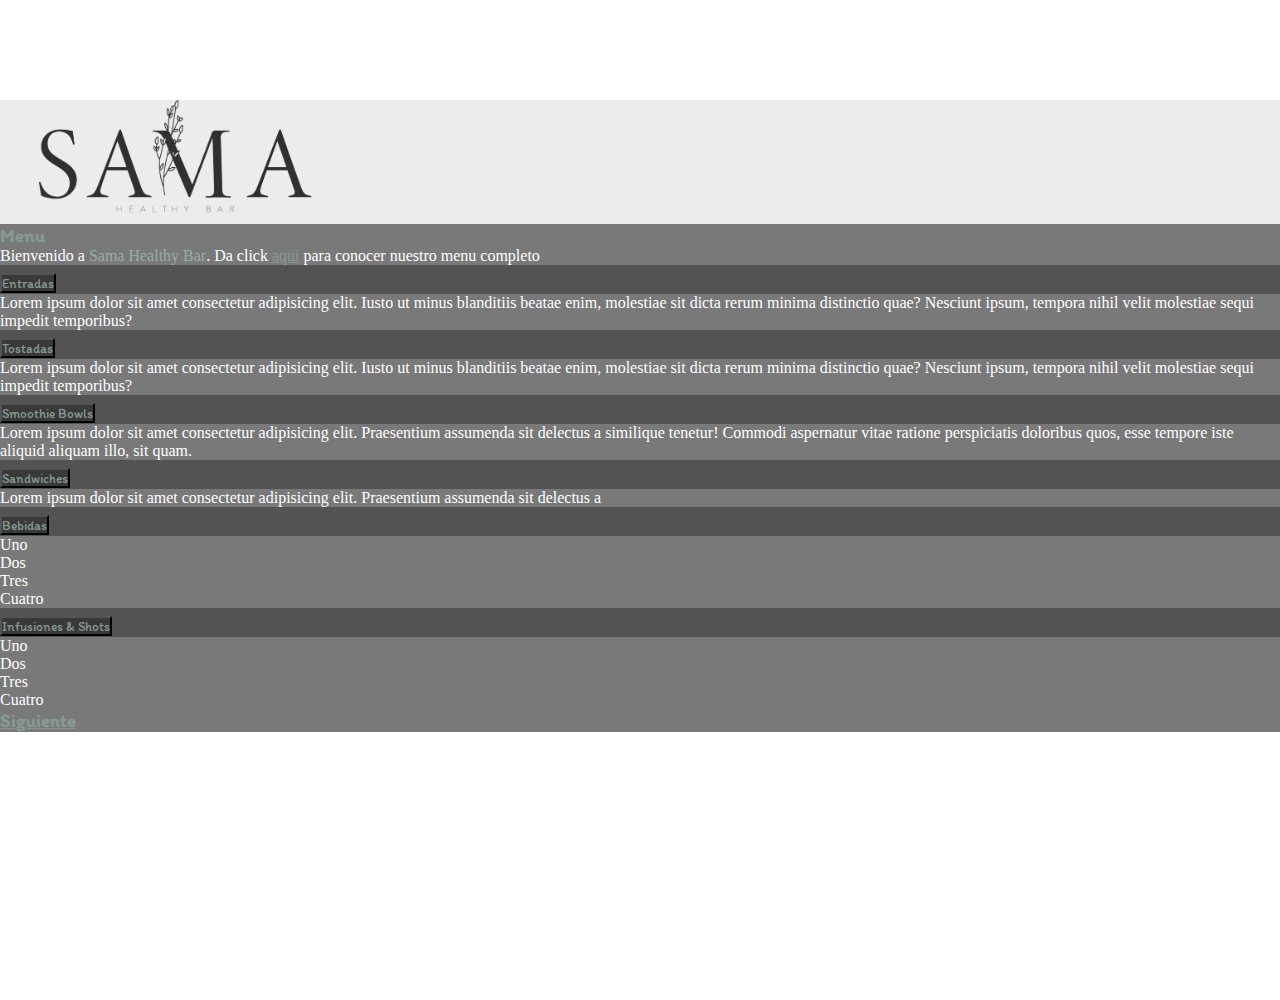
==== index.html @ 4bb94ba0 "Adding box" ====
<!DOCTYPE html>
<html lang="en">
<head>
    <meta charset="UTF-8">
    <meta http-equiv="X-UA-Compatible" content="IE=edge">
    <meta name="viewport" content="width=device-width, initial-scale=1.0">
    <!-- TITLE BAR ICON -->
    <link rel = "icon" href ="images/global_images/logo_sama.png" type = "image/x-icon">
    <link href="https://cdn.jsdelivr.net/npm/bootstrap@5.0.0/dist/css/bootstrap.min.css" rel="stylesheet" integrity="sha384-wEmeIV1mKuiNpC+IOBjI7aAzPcEZeedi5yW5f2yOq55WWLwNGmvvx4Um1vskeMj0" crossorigin="anonymous">
    <script src="https://cdn.jsdelivr.net/npm/bootstrap@5.0.0/dist/js/bootstrap.bundle.min.js" integrity="sha384-p34f1UUtsS3wqzfto5wAAmdvj+osOnFyQFpp4Ua3gs/ZVWx6oOypYoCJhGGScy+8" crossorigin="anonymous"></script>
    <link rel="stylesheet" href="alternative/alt_menu.css">
    <title>Sama Healthy Bar</title>
</head>
<body>
  <section class="col-12 d-flex justify-content-center align-items-center">
    <div class="accordion col-11 col-md-6 col-lg-4 rounded " id="accordionExample">

      <div class="accordion-item logo">
        <img
          src="images/global_images/sama_logo.png"
          class="card-img-top"
          height="120px"
          alt="..."
        />
      </div>

      <div class="accordion-item d-flex col-12 flex-row flex-wrap justify-content-center">
        <h3 class="accordion-header col-11 my-2">Menu</h3>
        <p class="mx-3">
          Bienvenido a <strong class="fw-bold">Sama Healthy Bar</strong>. Da click <a class="text-decoration-none fw-bold" href="menu_sama.pdf" target="_blank">aqui</a>
        para conocer nuestro menu completo
        </p>
      </div>

      <div class="accordion-item">
        <h2 class="accordion-header" id="headingOne">
          <button class="accordion-button collapsed" type="button" data-bs-toggle="collapse" data-bs-target="#collapseOne" aria-expanded="false" aria-controls="collapseOne">
            Entradas <span class="glyphicon glyphicon-menu-down"></span>
          </button>
        </h2>
        <div id="collapseOne" class="accordion-collapse collapse" aria-labelledby="headingOne" data-bs-parent="#accordionExample">
          <div class="accordion-body">
            <p>Lorem ipsum dolor sit amet consectetur adipisicing elit. Iusto ut minus blanditiis beatae enim, molestiae sit dicta
              rerum minima distinctio quae? Nesciunt ipsum, tempora nihil velit molestiae sequi impedit temporibus?</p>
          </div>
        </div>
      </div>

      <div class="accordion-item">
        <h2 class="accordion-header" id="headingTwo">
          <button class="accordion-button collapsed" type="button" data-bs-toggle="collapse" data-bs-target="#collapseTwo" aria-expanded="false" aria-controls="collapseTwo">
            Tostadas <span class="glyphicon glyphicon-menu-down"></span>
          </button>
        </h2>
        <div id="collapseTwo" class="accordion-collapse collapse" aria-labelledby="headingTwo" data-bs-parent="#accordionExample">
          <div class="accordion-body">
            <p>Lorem ipsum dolor sit amet consectetur adipisicing elit. Iusto ut minus blanditiis beatae enim, molestiae sit dicta
              rerum minima distinctio quae? Nesciunt ipsum, tempora nihil velit molestiae sequi impedit temporibus?</p>
          </div>
        </div>
      </div>

      <div class="accordion-item">
        <h2 class="accordion-header" id="headingThree">
          <button class="accordion-button collapsed" type="button" data-bs-toggle="collapse" data-bs-target="#collapseThree" aria-expanded="false" aria-controls="collapseThree">
            Smoothie Bowls
          </button>
        </h2>
        <div id="collapseThree" class="accordion-collapse collapse" aria-labelledby="headingThree" data-bs-parent="#accordionExample">
          <div class="accordion-body">
            <p>Lorem ipsum dolor sit amet consectetur adipisicing elit. Praesentium assumenda sit delectus a similique tenetur!
              Commodi aspernatur vitae ratione perspiciatis doloribus quos, esse tempore iste aliquid aliquam illo, sit quam.</p>
          </div>
        </div>
      </div>

      <div class="accordion-item">
        <h2 class="accordion-header" id="headingFour">
          <button class="accordion-button collapsed" type="button" data-bs-toggle="collapse" data-bs-target="#collapseFour" aria-expanded="false" aria-controls="collapseFour">
            Sandwiches
          </button>
        </h2>
        <div id="collapseFour" class="accordion-collapse collapse" aria-labelledby="headingFour" data-bs-parent="#accordionExample">
          <div class="accordion-body">
            <p>Lorem ipsum dolor sit amet consectetur adipisicing elit. Praesentium assumenda sit delectus a </p>
          </div>
        </div>
      </div>

      <div class="accordion-item">
        <h2 class="accordion-header" id="headingFive">
          <button class="accordion-button collapsed" type="button" data-bs-toggle="collapse" data-bs-target="#collapseFive" aria-expanded="false" aria-controls="collapseFive">
            Bebidas
          </button>
        </h2>
        <div id="collapseFive" class="accordion-collapse collapse" aria-labelledby="headingFive" data-bs-parent="#accordionExample">
          <div class="accordion-body">
            <ul class="m-2 p-2">
              <li>Uno</li>
              <li>Dos</li>
              <li>Tres</li>
              <li>Cuatro</li>
            </ul>
          </div>
        </div>
      </div>

      <div class="accordion-item">
        <h2 class="accordion-header" id="headingSix">
          <button class="accordion-button collapsed" type="button" data-bs-toggle="collapse" data-bs-target="#collapseSix" aria-expanded="false" aria-controls="collapseSix">
            Infusiones & Shots
          </button>
        </h2>
        <div id="collapseSix" class="accordion-collapse collapse" aria-labelledby="headingSix" data-bs-parent="#accordionExample">
          <div class="accordion-body">
            <ul class="m-2 p-2">
              <li>Uno</li>
              <li>Dos</li>
              <li>Tres</li>
              <li>Cuatro</li>
            </ul>
          </div>
        </div>
      </div>

      <div class="accordion-item d-flex col-12 flex-row">
        <h3 class="accordion-header col-11 my-4 m-auto"> <a class="text-decoration-none" href="menu_sama.pdf" target="_blank">Siguiente</a> </h3>
      </div>
    </div>
  </section>
</body>
</html>

<!-- <div class="accordion-item">
  <h2 class="accordion-header" id="headingOne">
    <button class="accordion-button" type="button" data-bs-toggle="collapse" data-bs-target="#collapseOne" aria-expanded="true" aria-controls="collapseOne">
      Accordion Item #1
    </button>
  </h2>
  <div id="collapseOne" class="accordion-collapse collapse" aria-labelledby="headingOne" data-bs-parent="#accordionExample">
    <div class="accordion-body">
      <p>Lorem ipsum dolor, sit amet consectetur adipisicing elit. Provident suscipit tempora aut voluptatem ab illo
        consequatur ea maiores veniam autem repudiandae, placeat accusantium blanditiis esse, dolorem consequuntur sint quo
        nemo?</p>
    </div>
  </div>
</div> -->
---- alternative/alt_menu.css ----
@import url('https://fonts.googleapis.com/css2?family=Itim&display=swap');
@import url('https://fonts.googleapis.com/css2?family=Ubuntu&display=swap');


body, * {
    padding: 0;
    margin: 0;
    box-sizing: border-box;
}
body{
    background:url('../images/bg.jpg');
    background-repeat: no-repeat;
    background-attachment: fixed;
    background-size: 100% 100%;
    background-position: center ;
    max-height: auto;

}
body section{
    min-height: 100vh;
    max-height: auto;
}

body .accordion{
    margin-top: 100px;
    margin-bottom: 40px;
}

body .accordion .logo{
    background-color: rgba(255, 255, 255, 0.76) !important;
}

.accordion, .accordion-item, .accordion-item h2, .accordion-item h2 button{
    background-color:  #0000004f !important;
}
.accordion .accordion-item h2 button, .accordion .accordion-item h2, .accordion .accordion-item h3{
    color: rgb(136, 153, 147) !important;
    font-family: 'Itim', cursive !important;
}

.accordion .accordion-item  p, .accordion .accordion-item  ul li{
    color: white;
    font-weight: lighter;
}
.accordion .accordion-item  p strong{
    color: rgb(154, 173, 165) !important;
    font-weight: bolder;
}
.accordion .accordion-item a{
    color: rgb(136, 153, 147) !important;
    
}

@media only screen and (min-width: 992px){
    body{
      background: white;
    }
}
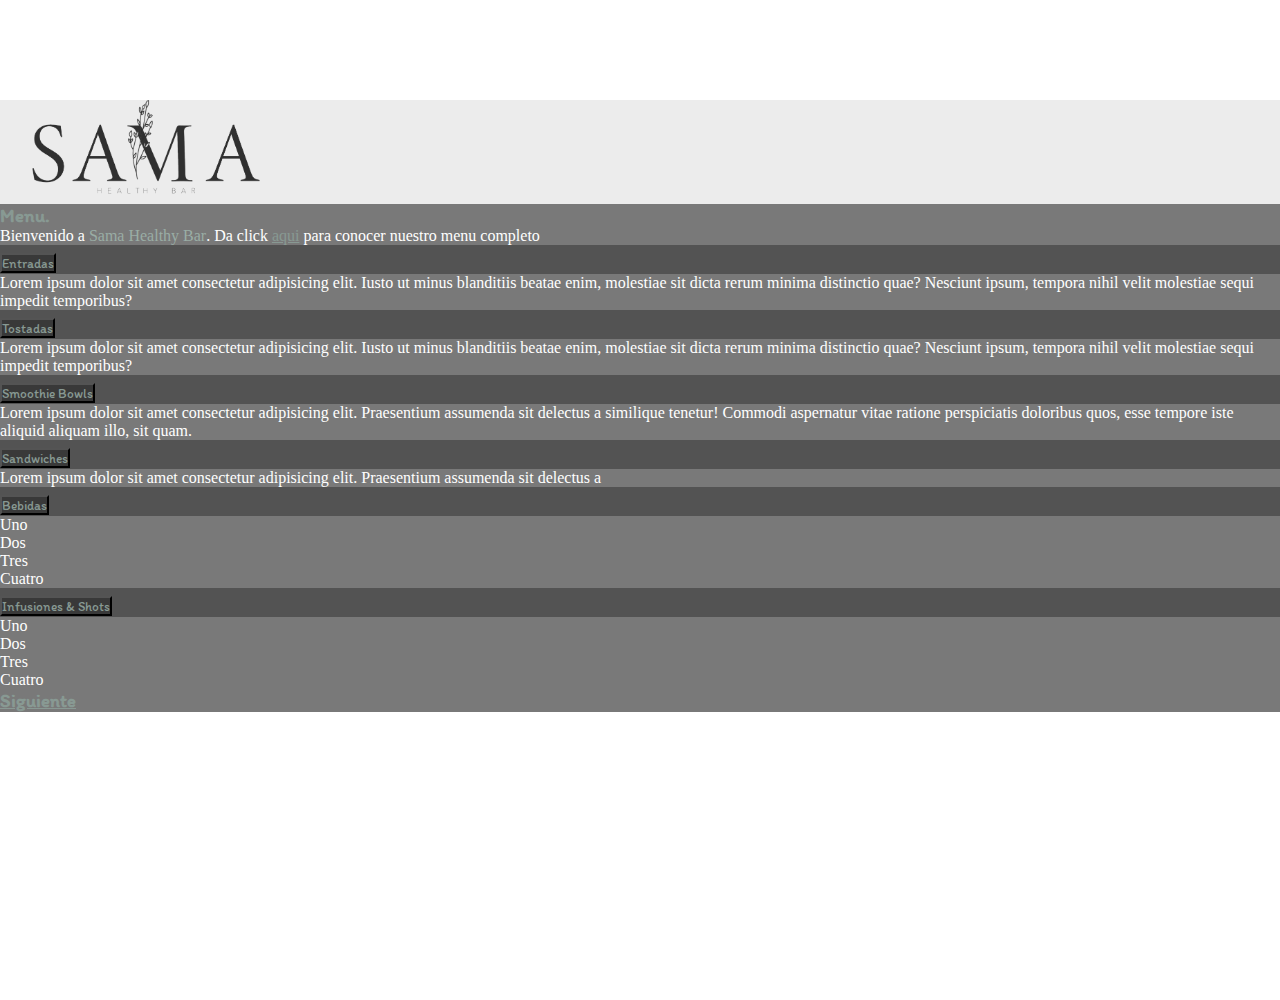
==== commit 3032b29c: "alt index" ====
--- a/index.html
+++ b/index.html
@@ -12,20 +12,20 @@
     <title>Sama Healthy Bar</title>
 </head>
 <body>
-  <section class="col-12 d-flex justify-content-center align-items-center">
-    <div class="accordion col-11 col-md-6 col-lg-4 rounded " id="accordionExample">
+  <section class="col-12 d-flex justify-content-center align-items-center border">
+    <div class="accordion col-9 col-md-6 col-lg-4 rounded-lg " id="accordionExample">
 
       <div class="accordion-item logo">
         <img
           src="images/global_images/sama_logo.png"
           class="card-img-top"
-          height="120px"
+          height="100px"
           alt="..."
         />
       </div>
 
       <div class="accordion-item d-flex col-12 flex-row flex-wrap justify-content-center">
-        <h3 class="accordion-header col-11 my-2">Menu</h3>
+        <h3 class="accordion-header col-11 my-2">Menu.</h3>
         <p class="mx-3">
           Bienvenido a <strong class="fw-bold">Sama Healthy Bar</strong>. Da click <a class="text-decoration-none fw-bold" href="menu_sama.pdf" target="_blank">aqui</a>
         para conocer nuestro menu completo
--- a/alternative/alt_menu.css
+++ b/alternative/alt_menu.css
@@ -1,7 +1,5 @@
 
 @import url('https://fonts.googleapis.com/css2?family=Itim&display=swap');
-@import url('https://fonts.googleapis.com/css2?family=Ubuntu&display=swap');
-
 
 body, * {
     padding: 0;
@@ -12,14 +10,19 @@
     background:url('../images/bg.jpg');
     background-repeat: no-repeat;
     background-attachment: fixed;
-    background-size: 100% 100%;
+    -webkit-background-attachment: fixed;
+    -moz-background-attachment: fixed;
+    -o-background-attachment: fixed;
+    background-size: cover;
+    -webkit-background-size: cover;
+    -moz-background-size: cover;
+    -o-background-size: cover;
     background-position: center ;
-    max-height: auto;
+    height: 100vh;
 
 }
 body section{
-    min-height: 100vh;
-    max-height: auto;
+    min-height: 100vh; 
 }
 
 body .accordion{
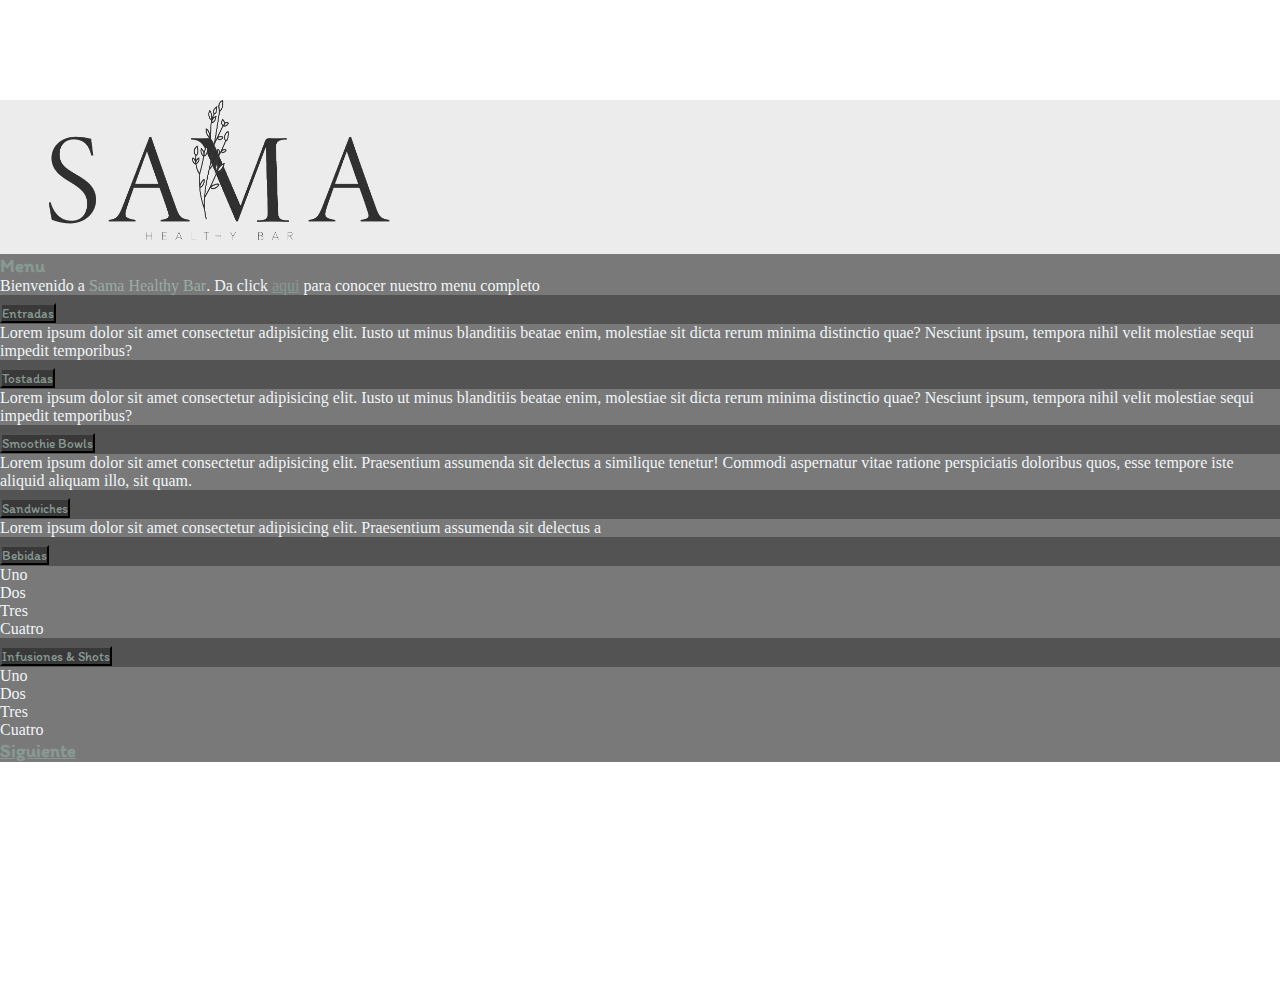
==== commit f660fc3a: "Try it" ====
--- a/index.html
+++ b/index.html
@@ -12,20 +12,19 @@
     <title>Sama Healthy Bar</title>
 </head>
 <body>
-  <section class="col-12 d-flex justify-content-center align-items-center border">
+  <section class="col-12 d-flex justify-content-center align-items-center">
     <div class="accordion col-9 col-md-6 col-lg-4 rounded-lg " id="accordionExample">
 
       <div class="accordion-item logo">
         <img
           src="images/global_images/sama_logo.png"
           class="card-img-top"
-          height="100px"
           alt="..."
         />
       </div>
 
       <div class="accordion-item d-flex col-12 flex-row flex-wrap justify-content-center">
-        <h3 class="accordion-header col-11 my-2">Menu.</h3>
+        <h3 class="accordion-header col-11 my-2">Menu</h3>
         <p class="mx-3">
           Bienvenido a <strong class="fw-bold">Sama Healthy Bar</strong>. Da click <a class="text-decoration-none fw-bold" href="menu_sama.pdf" target="_blank">aqui</a>
         para conocer nuestro menu completo
--- a/alternative/alt_menu.css
+++ b/alternative/alt_menu.css
@@ -9,20 +9,19 @@
 body{
     background:url('../images/bg.jpg');
     background-repeat: no-repeat;
+    -webkit-background-attachment: fixed;
     background-attachment: fixed;
-    -webkit-background-attachment: fixed;
     -moz-background-attachment: fixed;
     -o-background-attachment: fixed;
-    background-size: cover;
     -webkit-background-size: cover;
     -moz-background-size: cover;
     -o-background-size: cover;
+    background-size: cover;
     background-position: center ;
-    height: 100vh;
-
 }
 body section{
-    min-height: 100vh; 
+    min-height: 100vh;
+    max-height: auto;
 }
 
 body .accordion{
@@ -32,6 +31,9 @@
 
 body .accordion .logo{
     background-color: rgba(255, 255, 255, 0.76) !important;
+}
+body .accordion .logo img{
+    height: 100px;
 }
 
 .accordion, .accordion-item, .accordion-item h2, .accordion-item h2 button{
@@ -43,7 +45,7 @@
 }
 
 .accordion .accordion-item  p, .accordion .accordion-item  ul li{
-    color: white;
+    color: #F1F5F8;
     font-weight: lighter;
 }
 .accordion .accordion-item  p strong{
@@ -59,4 +61,8 @@
     body{
       background: white;
     }
+    body .accordion .logo img{
+        height: 150px;
+    }
+    
 }
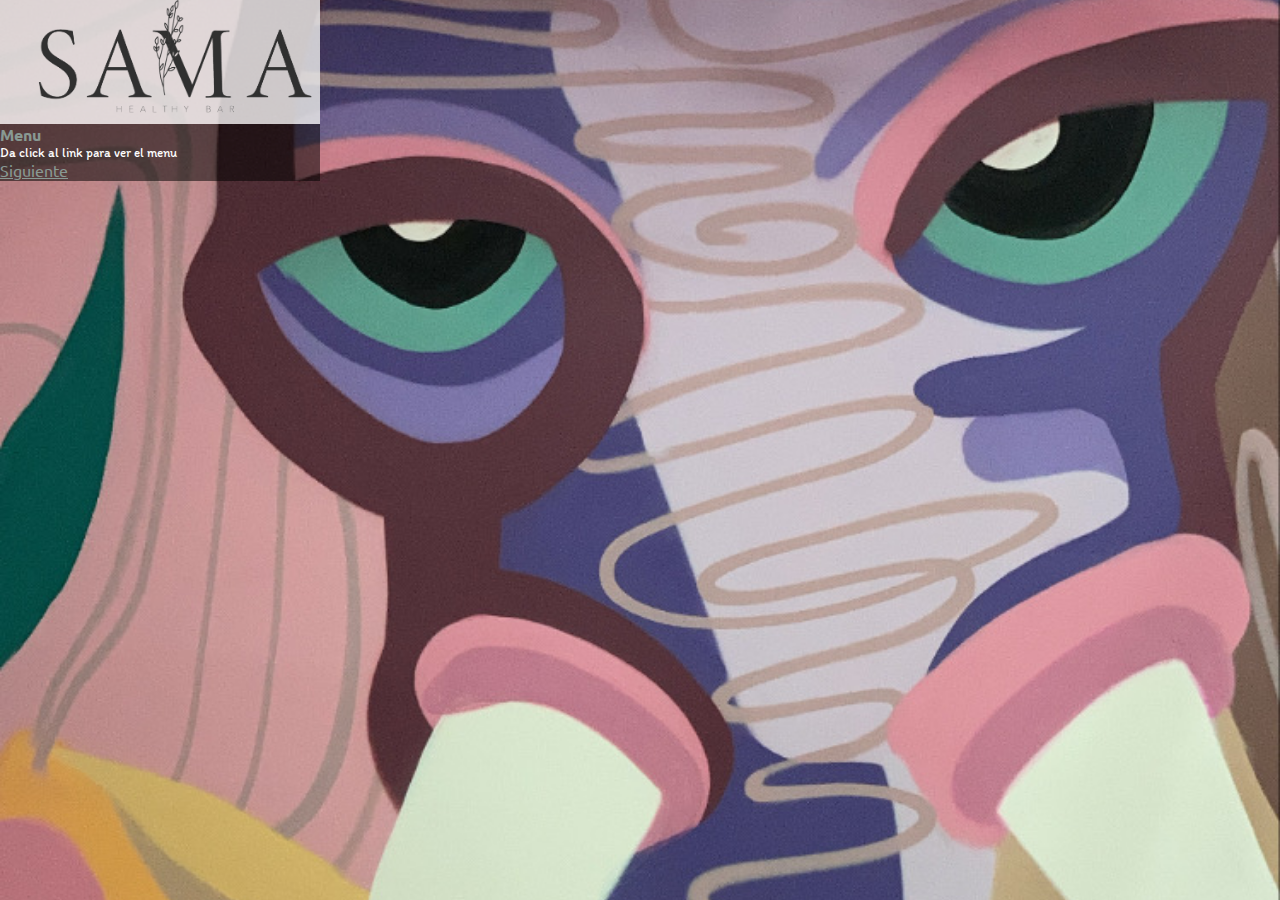
==== commit 7b61b5d2: "Basic menu" ====
--- a/index.html
+++ b/index.html
@@ -6,141 +6,110 @@
     <meta name="viewport" content="width=device-width, initial-scale=1.0">
     <!-- TITLE BAR ICON -->
     <link rel = "icon" href ="images/global_images/logo_sama.png" type = "image/x-icon">
-    <link href="https://cdn.jsdelivr.net/npm/bootstrap@5.0.0/dist/css/bootstrap.min.css" rel="stylesheet" integrity="sha384-wEmeIV1mKuiNpC+IOBjI7aAzPcEZeedi5yW5f2yOq55WWLwNGmvvx4Um1vskeMj0" crossorigin="anonymous">
-    <script src="https://cdn.jsdelivr.net/npm/bootstrap@5.0.0/dist/js/bootstrap.bundle.min.js" integrity="sha384-p34f1UUtsS3wqzfto5wAAmdvj+osOnFyQFpp4Ua3gs/ZVWx6oOypYoCJhGGScy+8" crossorigin="anonymous"></script>
-    <link rel="stylesheet" href="alternative/alt_menu.css">
+    <!-- BOOTSTRAP CDN -->
+    <link rel="stylesheet" href="https://stackpath.bootstrapcdn.com/bootstrap/5.0.0-alpha2/css/bootstrap.min.css" integrity="sha384-DhY6onE6f3zzKbjUPRc2hOzGAdEf4/Dz+WJwBvEYL/lkkIsI3ihufq9hk9K4lVoK" crossorigin="anonymous">
     <title>Sama Healthy Bar</title>
+    
+
+    <style>
+      @import url('https://fonts.googleapis.com/css2?family=Itim&display=swap');
+      @import url('https://fonts.googleapis.com/css2?family=Ubuntu&display=swap');
+
+      body, *{
+        margin: 0;
+        padding: 0;
+        box-sizing: border-box;
+      }
+      body{
+        background-image: url('images/bg.jpg');
+        background-size: cover;
+        background-repeat: no-repeat;
+        background-position: center;
+      }
+      body div section{
+        min-height: 100vh;
+        max-height: auto;
+      }
+      /* body div .bg{
+        position: absolute;
+      } */
+      div section div{
+        background-color: #0000004f !important;
+        /* color: white; */
+      }
+      div section .card .card-body h4, div section .card .card-body p{
+
+        font-family: 'Itim', cursive !important;
+      }
+      div section div ul li{
+        background-color: #0000004f  !important;
+        font-family: 'Itim', cursive;
+        font-size: 17px;
+      }
+
+      a {
+        font-family: 'Ubuntu', sans-serif !important;
+        color: rgb(136, 153, 147) !important;
+      }
+
+      a:hover{
+        color: rgb(67, 139, 133) !important;
+      }
+      
+
+      @media only screen and (min-width: 992px){
+        body div .bg{
+          width: 0;
+          height: 0;
+          display: none;
+        }
+      }
+      /* media quieries nav styles - 576px (break-point) */
+      @media only screen and (max-width: 576px){
+        body div .bg{
+          width: 100%;
+          height: 100vh;
+        }
+      }
+
+
+    </style>
+
+
 </head>
 <body>
-  <section class="col-12 d-flex justify-content-center align-items-center">
-    <div class="accordion col-9 col-md-6 col-lg-4 rounded-lg " id="accordionExample">
+  <div class="">
+    <section class="d-flex justify-content-center align-items-center">
+      <div class="card rounded" style="width: 20rem">
 
-      <div class="accordion-item logo">
-        <img
-          src="images/global_images/sama_logo.png"
-          class="card-img-top"
-          alt="..."
-        />
+          <div class="rounded" style="background-color: rgba(255, 255, 255, 0.76) !important;">
+            <img
+              src="images/global_images/sama_logo.png"
+              class="card-img-top"
+              height="120px"
+              alt="..."
+            />
+          </div>
+
+          <div class="card-body">
+            <h4 class="card-title" style="color: rgb(136, 153, 147); font-family: 'Ubuntu', sans-serif !important;">Menu</h4>
+            <p class="card-text" style="color: white; font-size: small;">
+              Da click al link para ver el menu
+            </p>
+          </div>
+          <!-- <ul class="list-group list-group-flush bg-transparent">
+            <li class="list-group-item" style="color: rgb(136, 153, 147);">Healthy food</li>
+            <li class="list-group-item" style="color: rgb(136, 153, 147);">Smoothie Bowls</li>
+            <li class="list-group-item" style="color: rgb(136, 153, 147);">Healthy Bar</li>
+          </ul> -->
+          <div class="card-body">
+            <a href="menu_sama.pdf" class="text-decoration-none color-success"  target="_blank">Siguiente</a>
+          </div>
       </div>
+    </section>
+  </div>
 
-      <div class="accordion-item d-flex col-12 flex-row flex-wrap justify-content-center">
-        <h3 class="accordion-header col-11 my-2">Menu</h3>
-        <p class="mx-3">
-          Bienvenido a <strong class="fw-bold">Sama Healthy Bar</strong>. Da click <a class="text-decoration-none fw-bold" href="menu_sama.pdf" target="_blank">aqui</a>
-        para conocer nuestro menu completo
-        </p>
-      </div>
-
-      <div class="accordion-item">
-        <h2 class="accordion-header" id="headingOne">
-          <button class="accordion-button collapsed" type="button" data-bs-toggle="collapse" data-bs-target="#collapseOne" aria-expanded="false" aria-controls="collapseOne">
-            Entradas <span class="glyphicon glyphicon-menu-down"></span>
-          </button>
-        </h2>
-        <div id="collapseOne" class="accordion-collapse collapse" aria-labelledby="headingOne" data-bs-parent="#accordionExample">
-          <div class="accordion-body">
-            <p>Lorem ipsum dolor sit amet consectetur adipisicing elit. Iusto ut minus blanditiis beatae enim, molestiae sit dicta
-              rerum minima distinctio quae? Nesciunt ipsum, tempora nihil velit molestiae sequi impedit temporibus?</p>
-          </div>
-        </div>
-      </div>
-
-      <div class="accordion-item">
-        <h2 class="accordion-header" id="headingTwo">
-          <button class="accordion-button collapsed" type="button" data-bs-toggle="collapse" data-bs-target="#collapseTwo" aria-expanded="false" aria-controls="collapseTwo">
-            Tostadas <span class="glyphicon glyphicon-menu-down"></span>
-          </button>
-        </h2>
-        <div id="collapseTwo" class="accordion-collapse collapse" aria-labelledby="headingTwo" data-bs-parent="#accordionExample">
-          <div class="accordion-body">
-            <p>Lorem ipsum dolor sit amet consectetur adipisicing elit. Iusto ut minus blanditiis beatae enim, molestiae sit dicta
-              rerum minima distinctio quae? Nesciunt ipsum, tempora nihil velit molestiae sequi impedit temporibus?</p>
-          </div>
-        </div>
-      </div>
-
-      <div class="accordion-item">
-        <h2 class="accordion-header" id="headingThree">
-          <button class="accordion-button collapsed" type="button" data-bs-toggle="collapse" data-bs-target="#collapseThree" aria-expanded="false" aria-controls="collapseThree">
-            Smoothie Bowls
-          </button>
-        </h2>
-        <div id="collapseThree" class="accordion-collapse collapse" aria-labelledby="headingThree" data-bs-parent="#accordionExample">
-          <div class="accordion-body">
-            <p>Lorem ipsum dolor sit amet consectetur adipisicing elit. Praesentium assumenda sit delectus a similique tenetur!
-              Commodi aspernatur vitae ratione perspiciatis doloribus quos, esse tempore iste aliquid aliquam illo, sit quam.</p>
-          </div>
-        </div>
-      </div>
-
-      <div class="accordion-item">
-        <h2 class="accordion-header" id="headingFour">
-          <button class="accordion-button collapsed" type="button" data-bs-toggle="collapse" data-bs-target="#collapseFour" aria-expanded="false" aria-controls="collapseFour">
-            Sandwiches
-          </button>
-        </h2>
-        <div id="collapseFour" class="accordion-collapse collapse" aria-labelledby="headingFour" data-bs-parent="#accordionExample">
-          <div class="accordion-body">
-            <p>Lorem ipsum dolor sit amet consectetur adipisicing elit. Praesentium assumenda sit delectus a </p>
-          </div>
-        </div>
-      </div>
-
-      <div class="accordion-item">
-        <h2 class="accordion-header" id="headingFive">
-          <button class="accordion-button collapsed" type="button" data-bs-toggle="collapse" data-bs-target="#collapseFive" aria-expanded="false" aria-controls="collapseFive">
-            Bebidas
-          </button>
-        </h2>
-        <div id="collapseFive" class="accordion-collapse collapse" aria-labelledby="headingFive" data-bs-parent="#accordionExample">
-          <div class="accordion-body">
-            <ul class="m-2 p-2">
-              <li>Uno</li>
-              <li>Dos</li>
-              <li>Tres</li>
-              <li>Cuatro</li>
-            </ul>
-          </div>
-        </div>
-      </div>
-
-      <div class="accordion-item">
-        <h2 class="accordion-header" id="headingSix">
-          <button class="accordion-button collapsed" type="button" data-bs-toggle="collapse" data-bs-target="#collapseSix" aria-expanded="false" aria-controls="collapseSix">
-            Infusiones & Shots
-          </button>
-        </h2>
-        <div id="collapseSix" class="accordion-collapse collapse" aria-labelledby="headingSix" data-bs-parent="#accordionExample">
-          <div class="accordion-body">
-            <ul class="m-2 p-2">
-              <li>Uno</li>
-              <li>Dos</li>
-              <li>Tres</li>
-              <li>Cuatro</li>
-            </ul>
-          </div>
-        </div>
-      </div>
-
-      <div class="accordion-item d-flex col-12 flex-row">
-        <h3 class="accordion-header col-11 my-4 m-auto"> <a class="text-decoration-none" href="menu_sama.pdf" target="_blank">Siguiente</a> </h3>
-      </div>
-    </div>
-  </section>
+      <!-- IMPORT BOOTSTRAP - SCRIPT -->
+  <script src="https://stackpath.bootstrapcdn.com/bootstrap/5.0.0-alpha2/js/bootstrap.min.js" integrity="sha384-5h4UG+6GOuV9qXh6HqOLwZMY4mnLPraeTrjT5v07o347pj6IkfuoASuGBhfDsp3d" crossorigin="anonymous"></script>
 </body>
-</html>
-
-<!-- <div class="accordion-item">
-  <h2 class="accordion-header" id="headingOne">
-    <button class="accordion-button" type="button" data-bs-toggle="collapse" data-bs-target="#collapseOne" aria-expanded="true" aria-controls="collapseOne">
-      Accordion Item #1
-    </button>
-  </h2>
-  <div id="collapseOne" class="accordion-collapse collapse" aria-labelledby="headingOne" data-bs-parent="#accordionExample">
-    <div class="accordion-body">
-      <p>Lorem ipsum dolor, sit amet consectetur adipisicing elit. Provident suscipit tempora aut voluptatem ab illo
-        consequatur ea maiores veniam autem repudiandae, placeat accusantium blanditiis esse, dolorem consequuntur sint quo
-        nemo?</p>
-    </div>
-  </div>
-</div> -->+</html>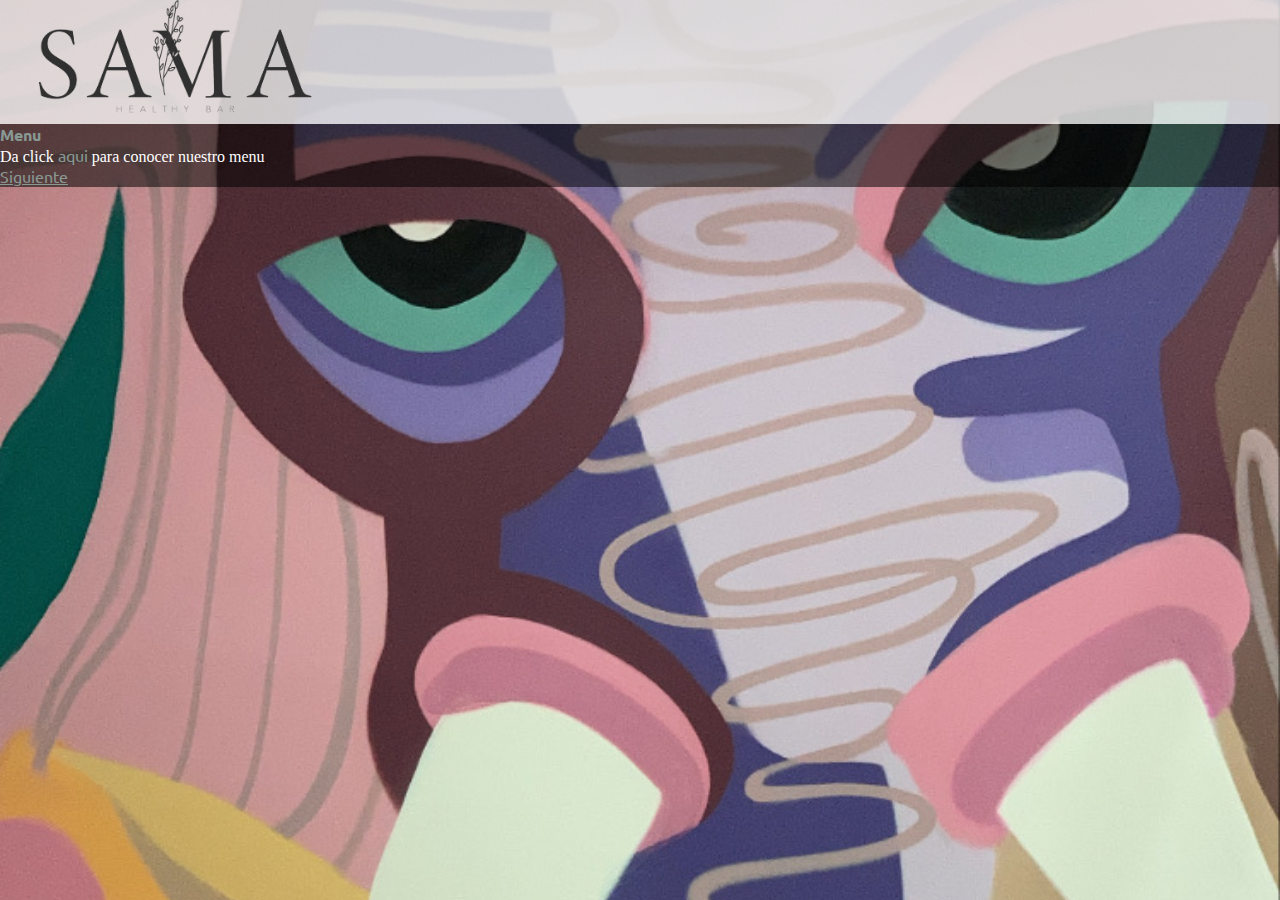
==== commit bb18fa7e: "Basic menu and pdf" ====
--- a/index.html
+++ b/index.html
@@ -37,8 +37,7 @@
         background-color: #0000004f !important;
         /* color: white; */
       }
-      div section .card .card-body h4, div section .card .card-body p{
-
+      div section .card .card-body h4{
         font-family: 'Itim', cursive !important;
       }
       div section div ul li{
@@ -47,7 +46,7 @@
         font-size: 17px;
       }
 
-      a {
+      a, b {
         font-family: 'Ubuntu', sans-serif !important;
         color: rgb(136, 153, 147) !important;
       }
@@ -80,8 +79,7 @@
 <body>
   <div class="">
     <section class="d-flex justify-content-center align-items-center">
-      <div class="card rounded" style="width: 20rem">
-
+      <div class="card rounded col-9 col-sm-6 col-md-4 col-lg-3">
           <div class="rounded" style="background-color: rgba(255, 255, 255, 0.76) !important;">
             <img
               src="images/global_images/sama_logo.png"
@@ -90,11 +88,11 @@
               alt="..."
             />
           </div>
-
+  
           <div class="card-body">
             <h4 class="card-title" style="color: rgb(136, 153, 147); font-family: 'Ubuntu', sans-serif !important;">Menu</h4>
-            <p class="card-text" style="color: white; font-size: small;">
-              Da click al link para ver el menu
+            <p class="card-text" style="color: white; font-weight: 100 !important;">
+              Da click <b>aqui</b> para conocer nuestro menu
             </p>
           </div>
           <!-- <ul class="list-group list-group-flush bg-transparent">
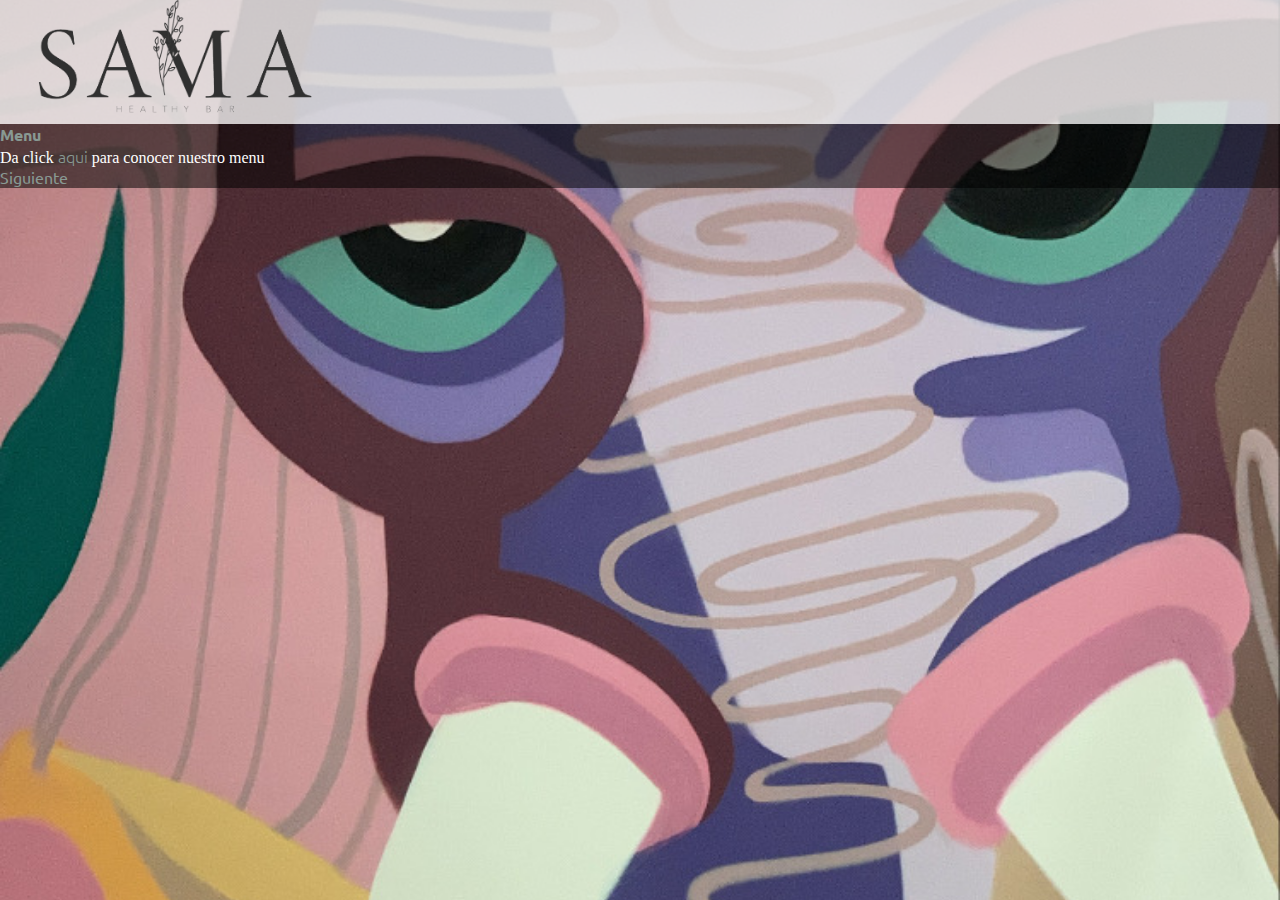
==== commit 5728782d: "index" ====
--- a/index.html
+++ b/index.html
@@ -46,9 +46,10 @@
         font-size: 17px;
       }
 
-      a, b {
+      a {
         font-family: 'Ubuntu', sans-serif !important;
         color: rgb(136, 153, 147) !important;
+        text-decoration: none;
       }
 
       a:hover{
@@ -92,7 +93,7 @@
           <div class="card-body">
             <h4 class="card-title" style="color: rgb(136, 153, 147); font-family: 'Ubuntu', sans-serif !important;">Menu</h4>
             <p class="card-text" style="color: white; font-weight: 100 !important;">
-              Da click <b>aqui</b> para conocer nuestro menu
+              Da click <a href="menu_sama.pdf" target="_blank">aqui</a> para conocer nuestro menu
             </p>
           </div>
           <!-- <ul class="list-group list-group-flush bg-transparent">
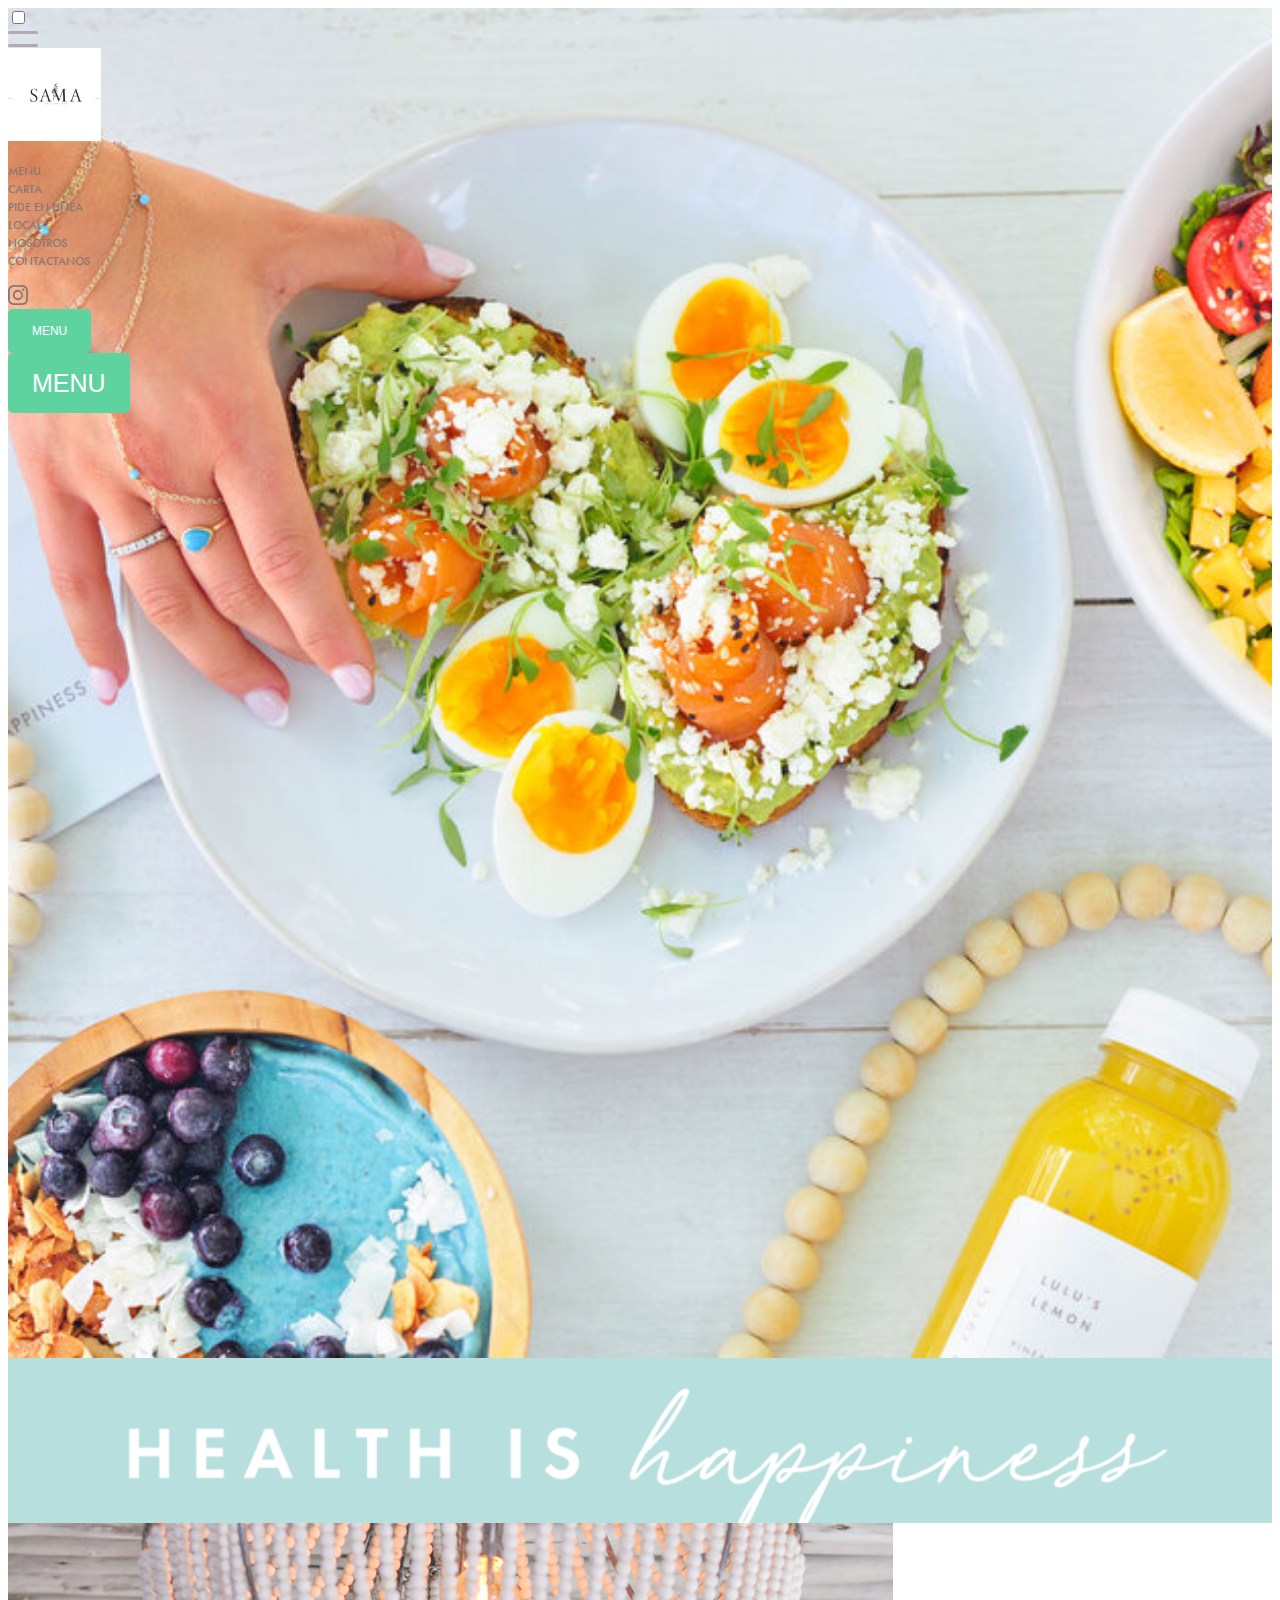
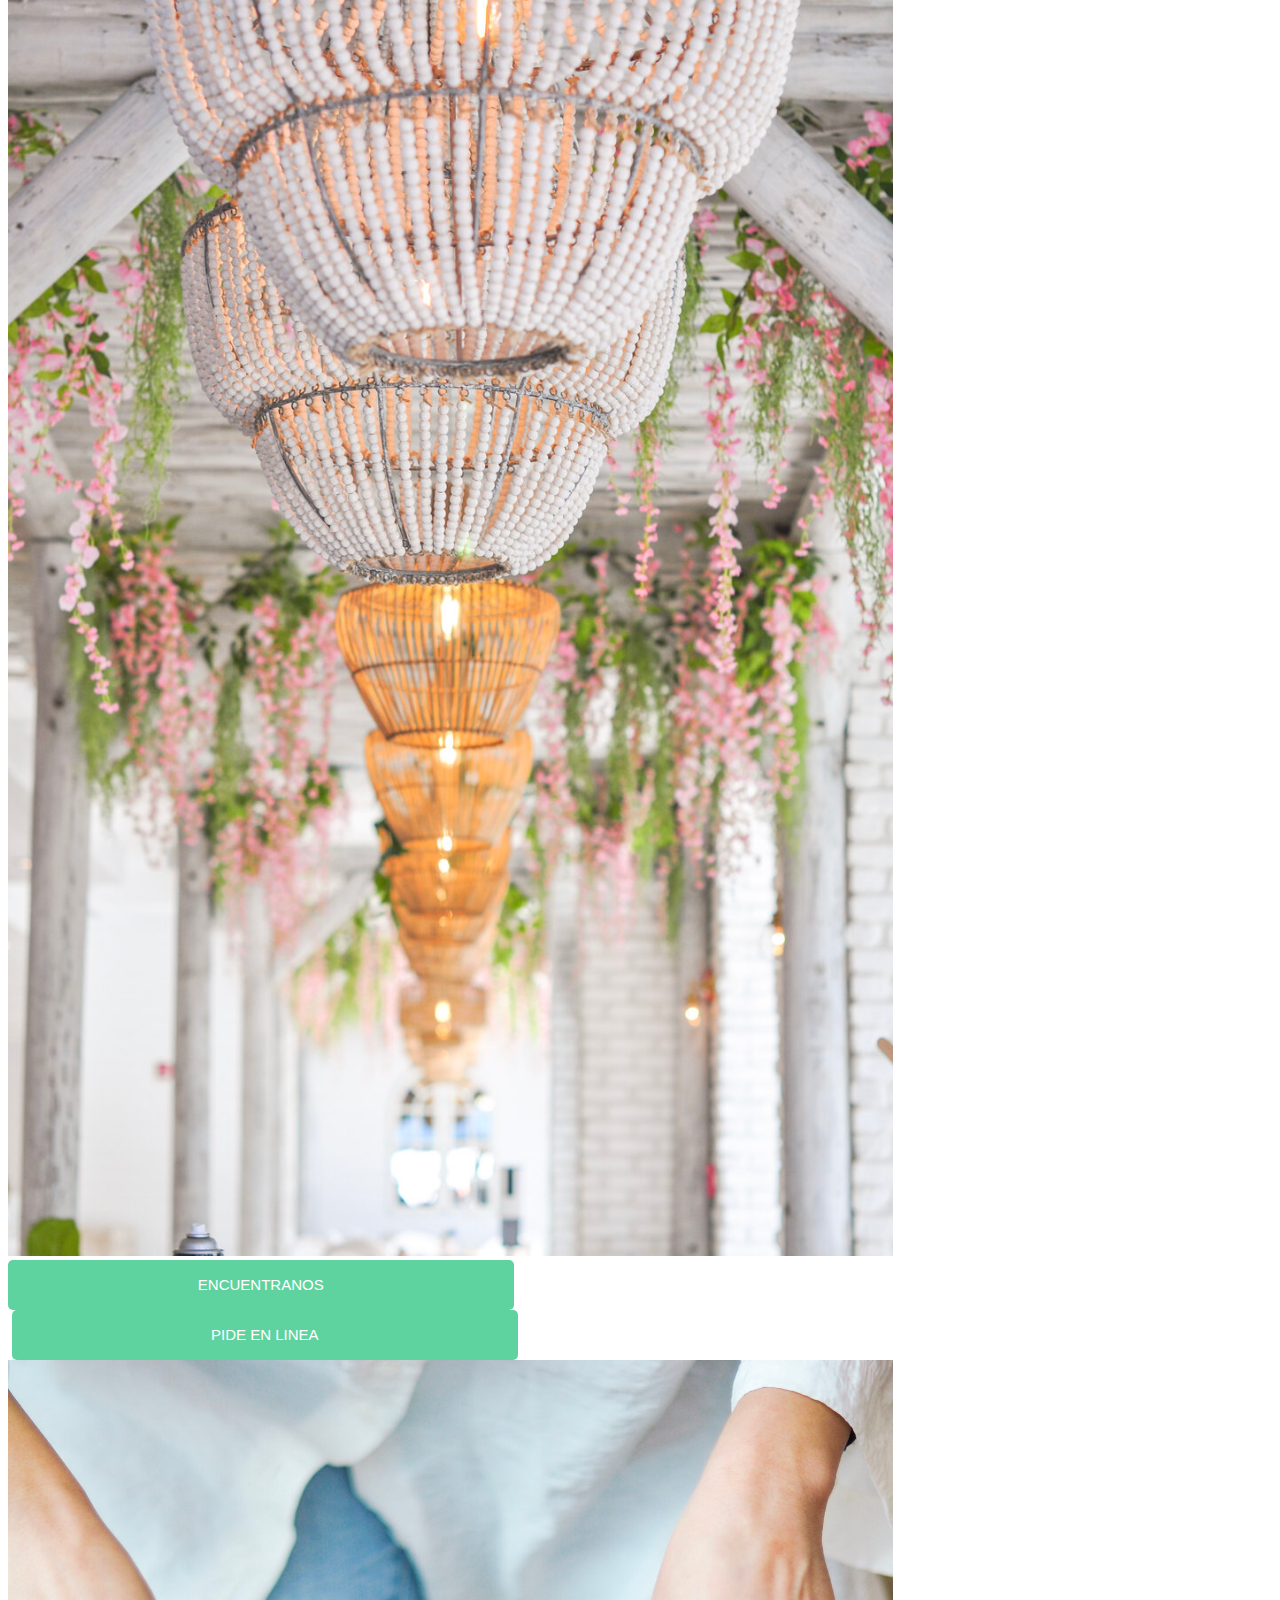
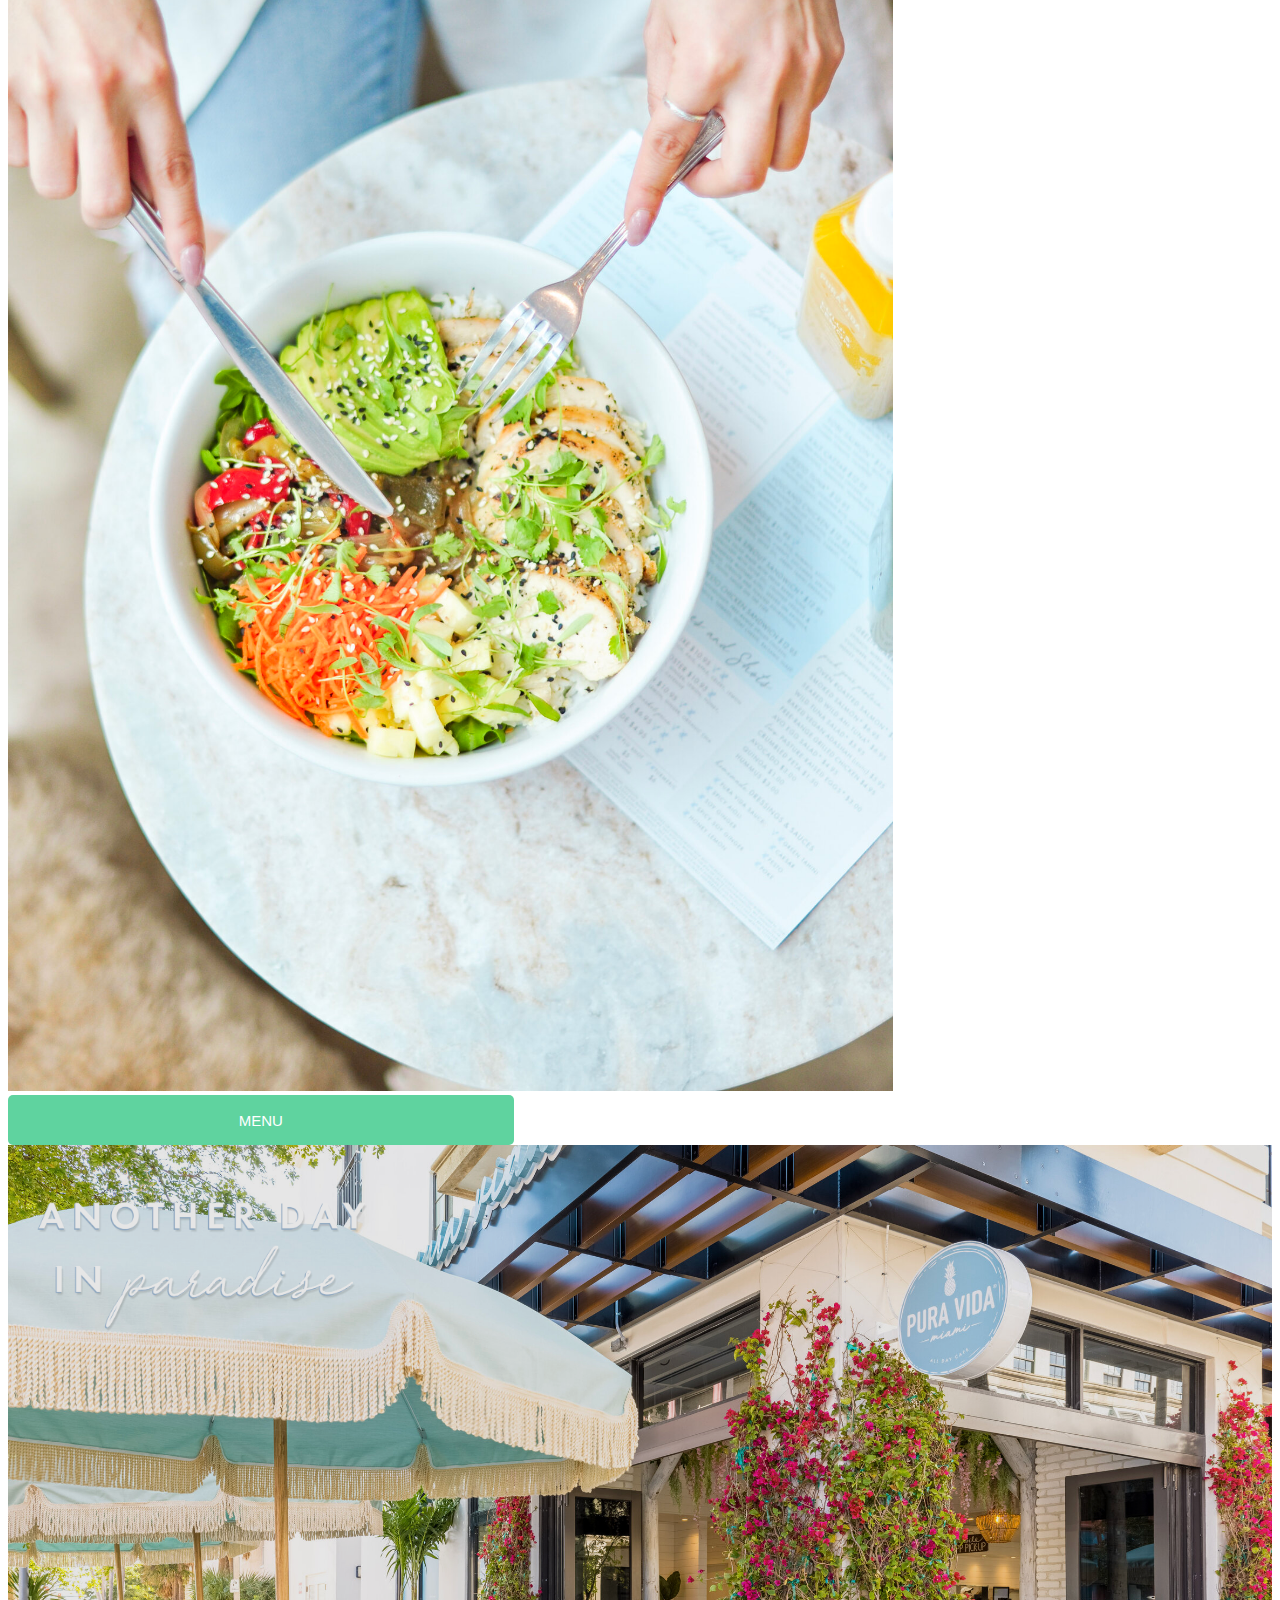
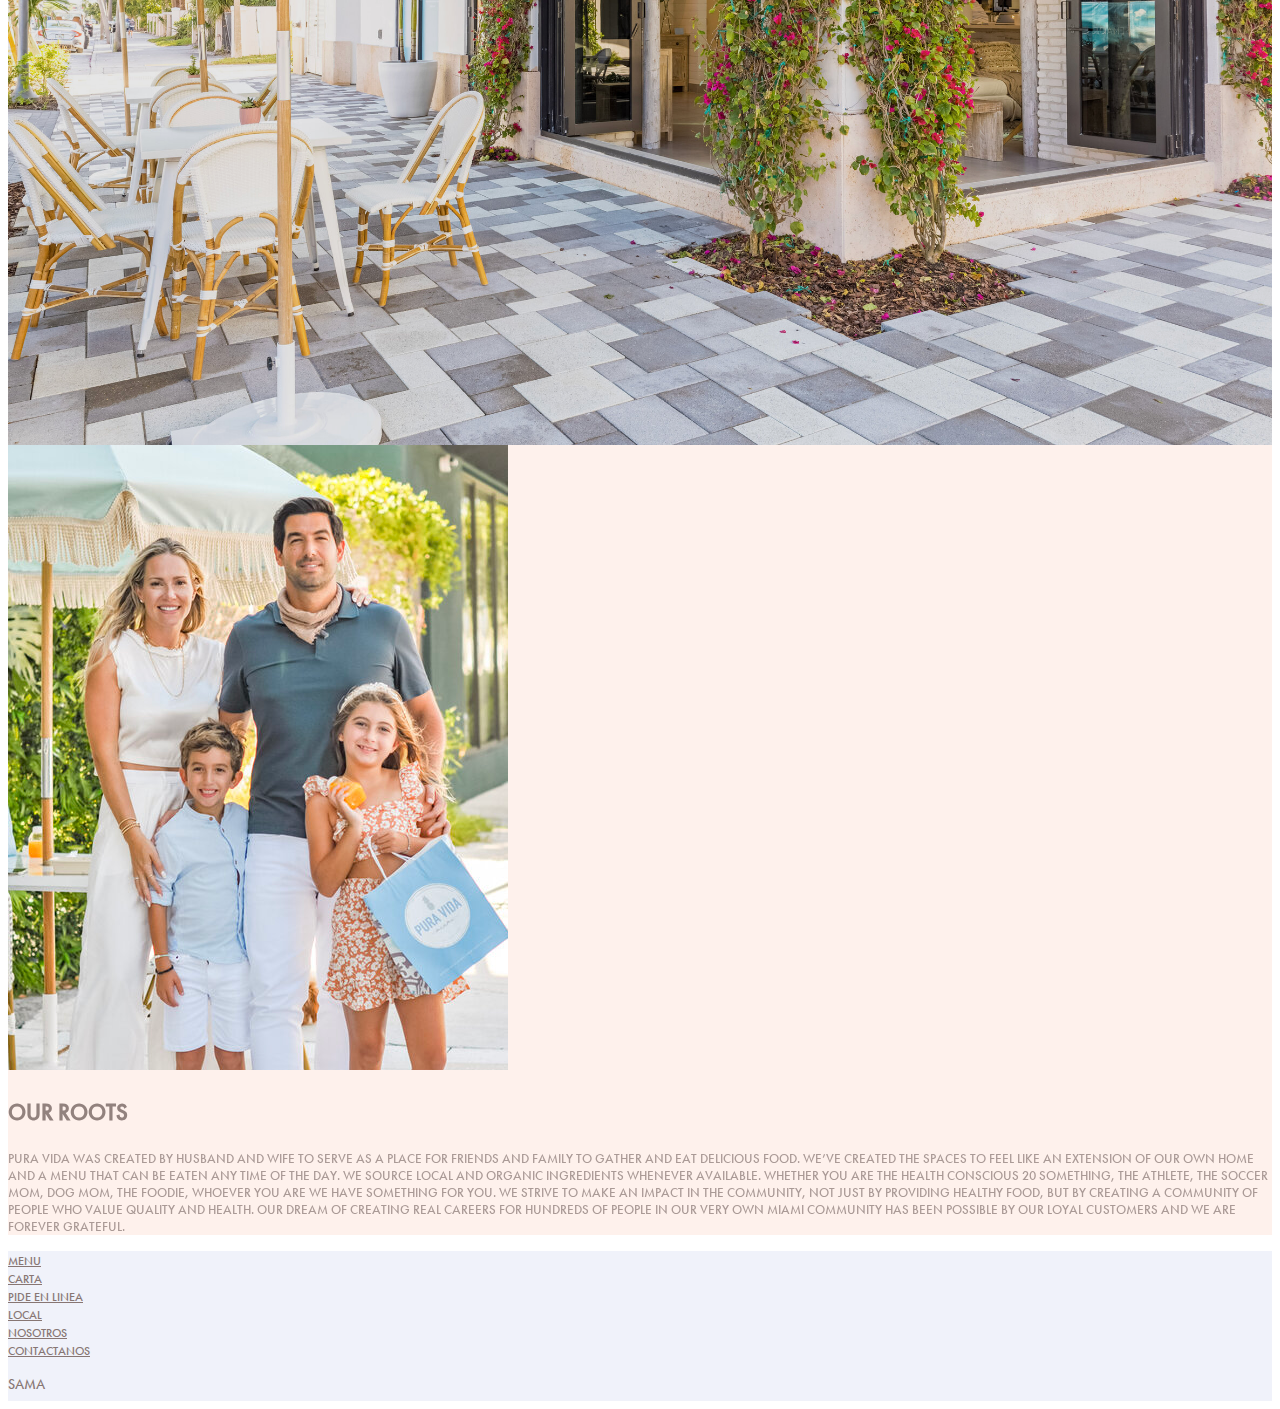
==== commit 8250a626: "Resposinve products" ====
--- a/index.html
+++ b/index.html
@@ -1,114 +1,144 @@
 <!DOCTYPE html>
-<html lang="en">
-<head>
-    <meta charset="UTF-8">
-    <meta http-equiv="X-UA-Compatible" content="IE=edge">
-    <meta name="viewport" content="width=device-width, initial-scale=1.0">
-    <!-- TITLE BAR ICON -->
-    <link rel = "icon" href ="images/global_images/logo_sama.png" type = "image/x-icon">
-    <!-- BOOTSTRAP CDN -->
-    <link rel="stylesheet" href="https://stackpath.bootstrapcdn.com/bootstrap/5.0.0-alpha2/css/bootstrap.min.css" integrity="sha384-DhY6onE6f3zzKbjUPRc2hOzGAdEf4/Dz+WJwBvEYL/lkkIsI3ihufq9hk9K4lVoK" crossorigin="anonymous">
-    <title>Sama Healthy Bar</title>
+<html lang="en" dir="ltr">
+  <head>
+      <meta charset="UTF-8">
+      <meta http-equiv="X-UA-Compatible" content="IE=edge">
+      <meta name="viewport" content="width=device-width, initial-scale=1.0">
+      <!-- GENERAL FILE FOR GLOBAL STYLES -->
+      <link rel="stylesheet" href="styles/general-styles.css">
+      <!-- HOME STYLES -->
+      <link rel="stylesheet" href="styles/home.css">
+      <!-- BOOTSTRAP CDN -->
+      <link rel="stylesheet" href="https://stackpath.bootstrapcdn.com/bootstrap/5.0.0-alpha2/css/bootstrap.min.css" integrity="sha384-DhY6onE6f3zzKbjUPRc2hOzGAdEf4/Dz+WJwBvEYL/lkkIsI3ihufq9hk9K4lVoK" crossorigin="anonymous">
+      <!-- IMPORTING JQUERY -->
+      <script src="https://ajax.googleapis.com/ajax/libs/jquery/3.5.1/jquery.min.js"></script>
+      <!-- TITLE BAR ICON -->
+      <link rel = "icon" href ="images/global_images/logo_sama.png" type = "image/x-icon">
+      <!-- TITLE -->
+      <title>Sama</title>
+      <!-- IMPORT BOOTSTRAP - SCRIPT -->
+      <script src="https://stackpath.bootstrapcdn.com/bootstrap/5.0.0-alpha2/js/bootstrap.min.js" integrity="sha384-5h4UG+6GOuV9qXh6HqOLwZMY4mnLPraeTrjT5v07o347pj6IkfuoASuGBhfDsp3d" crossorigin="anonymous"></script>
+      <!-- SCRIPT FOR SOME NAV FUNCTIONS  -->
+      <script src="scripts/nav.js"></script>
+  </head>
+  <body>
+    <!-- HEADER TAG -->
+    <header class="d-flex d-row justify-content-center">
     
-
-    <style>
-      @import url('https://fonts.googleapis.com/css2?family=Itim&display=swap');
-      @import url('https://fonts.googleapis.com/css2?family=Ubuntu&display=swap');
-
-      body, *{
-        margin: 0;
-        padding: 0;
-        box-sizing: border-box;
-      }
-      body{
-        background-image: url('images/bg.jpg');
-        background-size: cover;
-        background-repeat: no-repeat;
-        background-position: center;
-      }
-      body div section{
-        min-height: 100vh;
-        max-height: auto;
-      }
-      /* body div .bg{
-        position: absolute;
-      } */
-      div section div{
-        background-color: #0000004f !important;
-        /* color: white; */
-      }
-      div section .card .card-body h4{
-        font-family: 'Itim', cursive !important;
-      }
-      div section div ul li{
-        background-color: #0000004f  !important;
-        font-family: 'Itim', cursive;
-        font-size: 17px;
-      }
-
-      a {
-        font-family: 'Ubuntu', sans-serif !important;
-        color: rgb(136, 153, 147) !important;
-        text-decoration: none;
-      }
-
-      a:hover{
-        color: rgb(67, 139, 133) !important;
-      }
-      
-
-      @media only screen and (min-width: 992px){
-        body div .bg{
-          width: 0;
-          height: 0;
-          display: none;
-        }
-      }
-      /* media quieries nav styles - 576px (break-point) */
-      @media only screen and (max-width: 576px){
-        body div .bg{
-          width: 100%;
-          height: 100vh;
-        }
-      }
-
-
-    </style>
-
-
-</head>
-<body>
-  <div class="">
-    <section class="d-flex justify-content-center align-items-center">
-      <div class="card rounded col-9 col-sm-6 col-md-4 col-lg-3">
-          <div class="rounded" style="background-color: rgba(255, 255, 255, 0.76) !important;">
-            <img
-              src="images/global_images/sama_logo.png"
-              class="card-img-top"
-              height="120px"
-              alt="..."
-            />
+      <!-- NAV TAG -->
+      <nav class="d-flex flex-row justify-content-around align-items-center position-fixed col-12" id="navbar">
+          <!-- PARTS TO DEFINE FULL SCREEN MENU -->
+          <input type="checkbox" id="menuToggle" class="d-none "></input>
+          <label for="menuToggle" class="menuOpen d-auto d-lg-none ml-5 ">
+            <div class="open"></div>
+          </label>
+          <!-- LOGO DIV -->
+          <div class="mr-5 mr-lg-auto ml-auto ml-lg-5 order-1 order-lg-0">
+            <a href="index.html"><img class="rounded-circle" src="images/global_images/logo_sama.png" alt=""></a>
           </div>
-  
-          <div class="card-body">
-            <h4 class="card-title" style="color: rgb(136, 153, 147); font-family: 'Ubuntu', sans-serif !important;">Menu</h4>
-            <p class="card-text" style="color: white; font-weight: 100 !important;">
-              Da click <a href="menu_sama.pdf" target="_blank">aqui</a> para conocer nuestro menu
-            </p>
+          <!-- UNORDERED LIST - PARTS OF THE WEBSITE -->
+          <ul class="list-unstyled m-0 d-none d-lg-flex flex-row justify-content-around col-md-6  col-lg-5">
+            <li><a href="">MENU</a></li>
+            <li><a href="carta.html">CARTA</a></li>
+            <li><a href="">PIDE EN LINEA</a></li>
+            <li><a href="">LOCAL</a></li>
+            <li><a href="#">NOSOTROS</a></li>
+            <li><a href="">CONTACTANOS</a></li>
+          </ul>
+          <!-- CART AND INSTAGRAM ICONS -->
+          <span class="logos-nav p-0 m-0  d-flex flex-row justify-content-around align-items-center order-0 order-lg-1 ">
+            <a href="https://www.instagram.com/samahealthybar/?hl=es-la" class="d-none d-lg-flex align-items-center ml-3 mr-4"><svg xmlns="http://www.w3.org/2000/svg" width="20" height="20" fill="currentColor" class="bi bi-instagram" viewBox="0 0 16 16">
+              <path d="M8 0C5.829 0 5.556.01 4.703.048 3.85.088 3.269.222 2.76.42a3.917 3.917 0 0 0-1.417.923A3.927 3.927 0 0 0 .42 2.76C.222 3.268.087 3.85.048 4.7.01 5.555 0 5.827 0 8.001c0 2.172.01 2.444.048 3.297.04.852.174 1.433.372 1.942.205.526.478.972.923 1.417.444.445.89.719 1.416.923.51.198 1.09.333 1.942.372C5.555 15.99 5.827 16 8 16s2.444-.01 3.298-.048c.851-.04 1.434-.174 1.943-.372a3.916 3.916 0 0 0 1.416-.923c.445-.445.718-.891.923-1.417.197-.509.332-1.09.372-1.942C15.99 10.445 16 10.173 16 8s-.01-2.445-.048-3.299c-.04-.851-.175-1.433-.372-1.941a3.926 3.926 0 0 0-.923-1.417A3.911 3.911 0 0 0 13.24.42c-.51-.198-1.092-.333-1.943-.372C10.443.01 10.172 0 7.998 0h.003zm-.717 1.442h.718c2.136 0 2.389.007 3.232.046.78.035 1.204.166 1.486.275.373.145.64.319.92.599.28.28.453.546.598.92.11.281.24.705.275 1.485.039.843.047 1.096.047 3.231s-.008 2.389-.047 3.232c-.035.78-.166 1.203-.275 1.485a2.47 2.47 0 0 1-.599.919c-.28.28-.546.453-.92.598-.28.11-.704.24-1.485.276-.843.038-1.096.047-3.232.047s-2.39-.009-3.233-.047c-.78-.036-1.203-.166-1.485-.276a2.478 2.478 0 0 1-.92-.598 2.48 2.48 0 0 1-.6-.92c-.109-.281-.24-.705-.275-1.485-.038-.843-.046-1.096-.046-3.233 0-2.136.008-2.388.046-3.231.036-.78.166-1.204.276-1.486.145-.373.319-.64.599-.92.28-.28.546-.453.92-.598.282-.11.705-.24 1.485-.276.738-.034 1.024-.044 2.515-.045v.002zm4.988 1.328a.96.96 0 1 0 0 1.92.96.96 0 0 0 0-1.92zm-4.27 1.122a4.109 4.109 0 1 0 0 8.217 4.109 4.109 0 0 0 0-8.217zm0 1.441a2.667 2.667 0 1 1 0 5.334 2.667 2.667 0 0 1 0-5.334z"/>
+            </svg></a>
+          </span>
+          <!-- MAIN NAV BUTTON -->
+          <div class=" d-none d-lg-flex justify-content-center col-md-3 col-lg-2 order-lg-2">
+            <button class="button" >MENU</button>
           </div>
-          <!-- <ul class="list-group list-group-flush bg-transparent">
-            <li class="list-group-item" style="color: rgb(136, 153, 147);">Healthy food</li>
-            <li class="list-group-item" style="color: rgb(136, 153, 147);">Smoothie Bowls</li>
-            <li class="list-group-item" style="color: rgb(136, 153, 147);">Healthy Bar</li>
-          </ul> -->
-          <div class="card-body">
-            <a href="menu_sama.pdf" class="text-decoration-none color-success"  target="_blank">Siguiente</a>
+          <!-- DIV DEFINE FULL SCREEN MENU -->
+          <div class="menu menuEffects d-flex align-items-center justify-content-center col-12">
+            <label for="menuToggle"></label>
+            <div class="menuContent mt-5 mt-md-0 d-flex flex-column justify-content-md-around col-12">
+              <ul class="ml-5 p-0">
+                <li><a href="">MENU</a></li>
+                <li><a href="carta.html">CARTA</a></li>
+                <li><a href="">PIDE EN LINEA</a></li>
+                <li><a href="">LOCAL</a></li>
+                <li><a href="#">NOSOTROS</a></li>
+                <li><a href="">CONTACTANOS</a></li>
+              </ul>
+              <div>
+                <a href="https://www.instagram.com/samahealthybar/?hl=es-la" target="_blank" class="ml-5">
+                  <svg xmlns="http://www.w3.org/2000/svg" width="23" height="23" fill="currentColor" class="bi bi-instagram" viewBox="0 0 16 16">
+                    <path d="M8 0C5.829 0 5.556.01 4.703.048 3.85.088 3.269.222 2.76.42a3.917 3.917 0 0 0-1.417.923A3.927 3.927 0 0 0 .42 2.76C.222 3.268.087 3.85.048 4.7.01 5.555 0 5.827 0 8.001c0 2.172.01 2.444.048 3.297.04.852.174 1.433.372 1.942.205.526.478.972.923 1.417.444.445.89.719 1.416.923.51.198 1.09.333 1.942.372C5.555 15.99 5.827 16 8 16s2.444-.01 3.298-.048c.851-.04 1.434-.174 1.943-.372a3.916 3.916 0 0 0 1.416-.923c.445-.445.718-.891.923-1.417.197-.509.332-1.09.372-1.942C15.99 10.445 16 10.173 16 8s-.01-2.445-.048-3.299c-.04-.851-.175-1.433-.372-1.941a3.926 3.926 0 0 0-.923-1.417A3.911 3.911 0 0 0 13.24.42c-.51-.198-1.092-.333-1.943-.372C10.443.01 10.172 0 7.998 0h.003zm-.717 1.442h.718c2.136 0 2.389.007 3.232.046.78.035 1.204.166 1.486.275.373.145.64.319.92.599.28.28.453.546.598.92.11.281.24.705.275 1.485.039.843.047 1.096.047 3.231s-.008 2.389-.047 3.232c-.035.78-.166 1.203-.275 1.485a2.47 2.47 0 0 1-.599.919c-.28.28-.546.453-.92.598-.28.11-.704.24-1.485.276-.843.038-1.096.047-3.232.047s-2.39-.009-3.233-.047c-.78-.036-1.203-.166-1.485-.276a2.478 2.478 0 0 1-.92-.598 2.48 2.48 0 0 1-.6-.92c-.109-.281-.24-.705-.275-1.485-.038-.843-.046-1.096-.046-3.233 0-2.136.008-2.388.046-3.231.036-.78.166-1.204.276-1.486.145-.373.319-.64.599-.92.28-.28.546-.453.92-.598.282-.11.705-.24 1.485-.276.738-.034 1.024-.044 2.515-.045v.002zm4.988 1.328a.96.96 0 1 0 0 1.92.96.96 0 0 0 0-1.92zm-4.27 1.122a4.109 4.109 0 1 0 0 8.217 4.109 4.109 0 0 0 0-8.217zm0 1.441a2.667 2.667 0 1 1 0 5.334 2.667 2.667 0 0 1 0-5.334z"/>
+                  </svg>
+                </a>
+              </div>
+              
+              <button class="mt-5 ml-5">
+                MENU
+              </button>
+            </div>
           </div>
+      </nav>
+      <!-- HEADER BUTTON STYLES -->
+      <div class="mt-auto col-8 col-sm-6 col-md-4 d-flex justify-content-center "><button class="button shadow-lg">MENU</button></div>
+    
+    </header>
+    <!-- HAPPINESS SECTION -->
+    <section class="happiness-section col-12 d-flex justify-content-center align-items-center">
+      <div class="col-11 col-sm-10 col-md-8 col-lg-7 "><img src="images/home_images/health_is_happiness.png" alt=""></div>
+    </section>
+    <!-- PRODUCTS SECTION -->
+    <section class="products-section col-12 d-flex flex-row justify-content-center justify-content-lg-around flex-wrap">
+      <!-- TARGETS OF PRODCUTS -->
+      <div class="mt-5 mt-lg-0 col-12 col-lg-4 d-flex flex-column flex-wrap justify-content-center align-items-center">
+        <img class="img-fluid products-imgs" src="images/home_images/lamp.jpg" alt="">
+        <button class="button shadow mt-5 mb-5 mb-lg-0 products-button">ENCUENTRANOS</button>
+      </div>
+      <div  class="col-12 col-lg-4 col-12 d-flex flex-column flex-wrap justify-content-center align-items-center">
+        <img class="img-fluid products-imgs" src="images/home_images/phonefood.gif" alt="">
+        <button class="button shadow mt-5 mb-5 mb-lg-0 products-button">PIDE EN LINEA</button>
+      </div>
+      <div  class="col-lg-4 col-12 d-flex flex-column flex-wrap justify-content-center align-items-center">
+        <img class="img-fluid products-imgs" src="images/home_images/salad.jpg" alt="">
+        <button class="button shadow mt-5 mb-5 mb-lg-0 products-button">MENU</button>
       </div>
     </section>
-  </div>
+    <!-- PARADISE DAY SECTION -->
+    <section class="paradise-section col-12 d-flex align-items-center">
+      <div class="col-12 d-flex justify-content-center align-items-center">
+        <img src="images/home_images/another_day_paradise.png" alt="">
+      </div>
+    </section>
+    <!-- ROOTS SECTION -->
+    <section class="roots-section col-12 d-flex flex-row flex-wrap justify-content-md-evenly justify-content-center">
+      <div class="mt-5 mb-5 col-10 col-md-5 d-flex justify-content-center">
+        <a href="#"><img class="img-fluid" src="images/home_images/family.jpg" alt=""></a>
+      </div>
+      <div class="mt-5 mt-md-0 col-10 col-sm-9 col-md-5 d-flex flex-column justify-content-lg-center  ">
+        <h3 class="mb-5">OUR ROOTS</h3>
+        <p class="mb-5">PURA VIDA WAS CREATED BY HUSBAND AND WIFE TO SERVE AS A PLACE FOR FRIENDS AND FAMILY TO GATHER AND EAT DELICIOUS
+          FOOD. WE’VE CREATED THE SPACES TO FEEL LIKE AN EXTENSION OF OUR OWN HOME AND A MENU THAT CAN BE EATEN ANY TIME OF THE
+          DAY. WE SOURCE LOCAL AND ORGANIC INGREDIENTS WHENEVER AVAILABLE. WHETHER YOU ARE THE HEALTH CONSCIOUS 20 SOMETHING,
+          THE ATHLETE, THE SOCCER MOM, DOG MOM, THE FOODIE, WHOEVER YOU ARE WE HAVE SOMETHING FOR YOU. 
 
-      <!-- IMPORT BOOTSTRAP - SCRIPT -->
-  <script src="https://stackpath.bootstrapcdn.com/bootstrap/5.0.0-alpha2/js/bootstrap.min.js" integrity="sha384-5h4UG+6GOuV9qXh6HqOLwZMY4mnLPraeTrjT5v07o347pj6IkfuoASuGBhfDsp3d" crossorigin="anonymous"></script>
-</body>
-</html>+          WE STRIVE TO MAKE AN IMPACT IN THE COMMUNITY, NOT JUST BY PROVIDING HEALTHY FOOD, BUT BY CREATING A COMMUNITY OF PEOPLE
+          WHO VALUE QUALITY AND HEALTH. OUR DREAM OF CREATING REAL CAREERS FOR HUNDREDS OF PEOPLE IN OUR VERY OWN MIAMI COMMUNITY
+          HAS BEEN POSSIBLE BY OUR LOYAL CUSTOMERS AND WE ARE FOREVER GRATEFUL. </p>
+      </div>
+    </section>
+    <!-- FOOTER SECTION -->
+    <footer class="col-12 d-flex flex-column flex-wrap align-items-center justify-content-center">
+      <ul class="m-0 p-0 list-unstyled d-flex flex-row col-9 col-md-7 justify-content-center flex-wrap">
+        <li class="p-2"><a href="">MENU</a></li>
+        <li class="p-2"><a href="carta.html">CARTA</a></li>
+        <li class="p-2"><a href="">PIDE EN LINEA</a></li>
+        <li class="p-2"><a href="">LOCAL</a></li>
+        <li class="p-2"><a href="#">NOSOTROS</a></li>
+        <li class="p-2"><a href="">CONTACTANOS</a></li>
+      </ul>
+      <span class="m-0 p-0">SAMA</span>
+    </footer>
+  </body>
+</html>
--- a/styles/general-styles.css
+++ b/styles/general-styles.css
@@ -0,0 +1,265 @@
+
+/* general-styles - File to define the global styles */
+
+/* import external fonts */
+@font-face{
+  font-family: futura-pt_normal;
+  src: url("../fonts/futura-pt.ttf");
+}
+@font-face{
+  font-family: futura-pt_light;
+  src: url("../fonts/futura-pt_light.ttf");
+}
+
+/* Definition of global css variables */
+:root{
+  --font-nav-size: 11.9608px;
+  --brown-color: #877673;
+  --brown-dark-color: #616161;
+  --white-color: white;
+  --green-extralight-color: #F0F2FA;
+  --green-dark-color: #5FD39F;
+  --main-font: futura-pt_normal;
+  --light-font: futura-pt_light;
+}
+
+/* box-size rules */
+*, body{
+  border: 0;
+  padding: 0;
+  box-sizing: border-box;
+}
+
+/* body tag styles */
+body{
+  z-index: -2;
+}
+
+/* Underlined menu tag */
+.tag{
+  border-bottom: 1px solid var(--brown-color);
+  padding-bottom: 3px;
+}
+
+/* HEADER STYLES */
+
+/* nav styles */
+nav { 
+  min-height: 150px;
+  z-index: 1;
+  top: 0;
+  background-color: transparent;
+  transition: top 0.3s;
+}
+nav ul li a {
+  font-size: var(--font-nav-size);
+  font-family: var(--main-font);
+  color: var(--brown-color);
+  text-decoration: none;
+}
+nav ul li a:hover{
+  color: var(--brown-color);
+}
+nav div a img{
+  width:93px; 
+  height:93px;
+}
+nav .logos-nav svg{
+  font-size: var(--font-nav-size);
+  color: var(--brown-color);
+}
+nav .menu .menuContent a svg{
+  color: var(--brown-color);
+}
+.button{
+  font-size: var(--font-nav-size);
+  color: var(--white-color);
+  background-color: var(--green-dark-color);
+  padding: 15px 24px;
+  border-radius: 5px;
+  -webkit-border-radius: 5px;
+  -moz-border-radius: 5px;
+}
+nav .menu .menuContent button{
+  background-color: var(--green-dark-color);
+  color: var(--white-color);
+  border-radius: 5px;
+  -webkit-border-radius: 5px;
+  -moz-border-radius: 5px;
+  padding: 15px 24px;
+  font-size: 16px;
+  padding: 15.36px 25.6512px;
+  width: 200px;
+}
+nav button:hover{
+  opacity: 0.5;
+}
+nav .logos-nav a svg{
+  width: 20px;
+  height: 20px;
+}
+
+/* FOOTER STYLES */
+
+footer{
+  min-height: 150px;
+  background-color: var(--green-extralight-color) !important;
+}
+footer ul li a{
+  color:var(--brown-color);
+  font-family: var(--main-font);
+  font-size: 12px;
+}
+footer ul li a:hover{
+  color: var(--brown-dark-color);
+}
+footer span{
+  color:var(--brown-color);
+  font-family: var(--main-font);
+  font-size: 14px;
+}
+
+
+/* MEDIA QUERIES */
+
+/* media quieries nav styles - 992px (break-point) */
+@media only screen and (max-width: 992px){
+  nav .logos-nav a svg.cart{
+    opacity: 0.5;
+    width: 30px;
+    height:30px;
+  }
+}
+/* media quieries nav styles - 576px (break-point) */
+@media only screen and (max-width: 576px){
+  nav{
+    min-height: 120px;
+  }
+  header nav div a img{
+    width:80px; 
+    height:80px;
+  }
+  /* footer media query styles */
+  footer{
+    min-height: 200px;
+  }
+}
+
+/* Full screen nav styles */
+.open {
+  background-color: transparent;
+  width: 30px;
+  height: 4px;
+  display: block;
+  border-radius: 2px;
+  cursor: pointer;
+  position: relative;
+  /* top: 8px; */
+}
+.open:before {
+  content: "";
+  background-color: var(--brown-color);
+  width: 30px;
+  height: 3px;
+  opacity: 0.5;
+  display: block;
+  border-radius: 2px;
+  position: relative;
+  top: 3px;
+  transform: rotate(0deg);
+  transition: all 0.3s ease;
+}
+.open:after {
+  content: "";
+  background-color: var(--brown-color);
+  width: 30px;
+  height: 3px;
+  opacity: 0.5;
+  display: block;
+  border-radius: 2px;
+  position: relative;
+  top: 13px;
+  transform: rotate(0deg);
+  transition: all 0.3s ease;
+}
+.menuOpen {
+  width: 24px;
+  height: 20px;
+  display: block;
+  cursor: pointer;
+}
+.menu {
+  top: 0;
+  bottom: 0;
+  position: fixed;
+  left: 0;
+  background-color: var(--white-usual-color);
+  z-index:-1;
+}
+.menu label {
+  width: 30px;
+  height: 30px;
+  position: absolute;
+  right: 20px;
+  top: 20px;
+  background-size: 100%;
+  cursor: pointer;
+}
+.menu .menuContent {
+  height: 60vh;
+  overflow: scroll;
+}
+.menu ul {
+  list-style: none;
+}
+.menu ul li a {
+  color: var(--brown-color);
+  text-decoration: none;
+  transition: color 0.2s;
+  font-family: var(--light-font);
+  font-weight: 70;
+  font-size: 35px;
+  text-transform: uppercase;
+}
+.menu ul li a:hover {
+  color: var(--brown-color);
+}
+.menuEffects {
+  opacity: 0;
+  visibility: hidden;
+  transition: opacity 0.5s, visibility 0.5s;
+}
+.menuEffects ul {
+  transform: translateY(0%);
+  transition: all 0.5s;
+}
+#menuToggle:checked ~ .menuEffects {
+  opacity: 1;
+  visibility: visible;
+  transition: opacity 0.5s;
+}
+#menuToggle:checked ~ .menuEffects ul {
+  opacity: 1;
+}
+#menuToggle:checked ~ .menuOpen .open {
+  background-color: transparent;
+}
+#menuToggle:checked ~ .menuOpen .open:before {
+  content: "";
+  transform: rotate(45deg);
+  position: absolute;
+  top: 0;
+  right: 0;
+  z-index: 1;
+}
+#menuToggle:checked ~ .menuOpen .open:after {
+  content: "";
+  transform: rotate(-45deg);
+  position: relative;
+  top: 0;
+  right: 0;
+  z-index: 1;
+}
+#menuToggle:not(:checked) ~ .menuEffects ul {
+  transform: translateY(-30%);
+}
--- a/styles/home.css
+++ b/styles/home.css
@@ -0,0 +1,146 @@
+/* home styles- File to define the home styles */
+
+/* import external fonts */
+@font-face{
+    font-family: futura-pt_normal;
+    src: url("../fonts/futura-pt.ttf");
+  }
+@font-face{
+    font-family: futura-pt_light;
+    src: url("../fonts/futura-pt_light.ttf");
+  }
+
+/* Definition of global variables */
+:root{
+    --pink-light-color: #FEF1EC;
+    --white-usual-color: #eff4f8;
+    --green-light-color: #B7DFDE;
+    --green-dark-color: #5FD39F;
+    --brown-color: #877673;
+    --white-color: white;
+    --main-font: futura-pt_normal;
+    --light-font: futura-pt_light;
+}
+
+/* header styles */
+header{
+    max-height: auto;
+    min-height: 150vh;
+    background-image: url("../images/home_images/healthy_food.jpg");
+    background-size: cover;
+    background-repeat: no-repeat;
+    background-position: center;
+}
+header nav+div{
+    margin-bottom: 150px;
+}
+header nav+div button{
+    min-height: 60px !important;
+    max-height: auto !important;
+    font-size: 25px !important;
+}
+
+
+/* happiness-section styles */
+body .happiness-section{
+    height: 165px;
+    background-color: var(--green-light-color);
+}
+body .happiness-section div img{
+    width: 100%;
+}
+
+/* products-section styles */
+body .products-section{
+    background: var(--white-color);
+    min-height: 700px;
+}
+body .products-section div .products-imgs{
+    width: 70%;
+    /* height: 55%; */
+}
+body .products-section div button{
+    width: 40% !important;
+    min-height: 50px !important;
+    max-height: auto !important;
+    font-size: 15px !important;
+    background-color: var(--green-dark-color) !important;
+}
+
+/* paradise-day section styles */
+body .paradise-section {
+    background-image: url("../images/home_images/site.jpg");
+    filter: brightness(90%);
+    background-position: center;
+    background-size: cover;
+    min-height: 100vh;
+}
+body .paradise-section div img{
+    width: 30%;
+    height: 40%;
+}
+
+/* roots-section styles */
+body .roots-section{
+    min-height: 500px;
+    background-color: var(--pink-light-color);
+}
+body .roots-section div h3{
+    font-size: 23px;
+    font-family: var(--main-font);
+    color: var(--brown-color);
+    opacity: 0.9;
+}
+body .roots-section div p{
+    color: var(--brown-color);
+    font-family: var(--main-font);
+    font-size: 13px;
+    opacity: 0.7;
+}
+
+
+/* media quieries header styles - 992px (break-point) */
+@media only screen and (max-width: 992px) {
+    header {
+        min-height: 100vh;
+    }
+    header nav+div{
+        margin-bottom: 50px;
+    }
+    /* happiness section */
+    body .happiness-section{
+        height: 130px;
+    }
+    /* paradise-day section styles */
+    body .paradise-section div img{
+        width: 40%;
+        height: 40%;
+    }
+}
+/* media quieries header styles - 768px (break-point) */
+@media only screen and (max-width: 767px) {
+    header {
+        min-height: 80vh;
+    }
+    header nav+div button{
+        min-height: 70px;
+        max-height: auto;
+        font-size: 21px !important;
+    }
+    /* products-section styles */
+    body .products-section div .products-imgs{
+        height: 40vh;
+    }
+    /* paradise-day section styles */
+    body .paradise-section div img{
+        width: 60%;
+        height: 40%;
+    }
+}
+/* media quieries header styles - 576px (break-point) */
+@media only screen and (max-width: 576px) {
+    body .paradise-section div img{
+        width: 80%;
+        height: 40%;
+    }
+}
